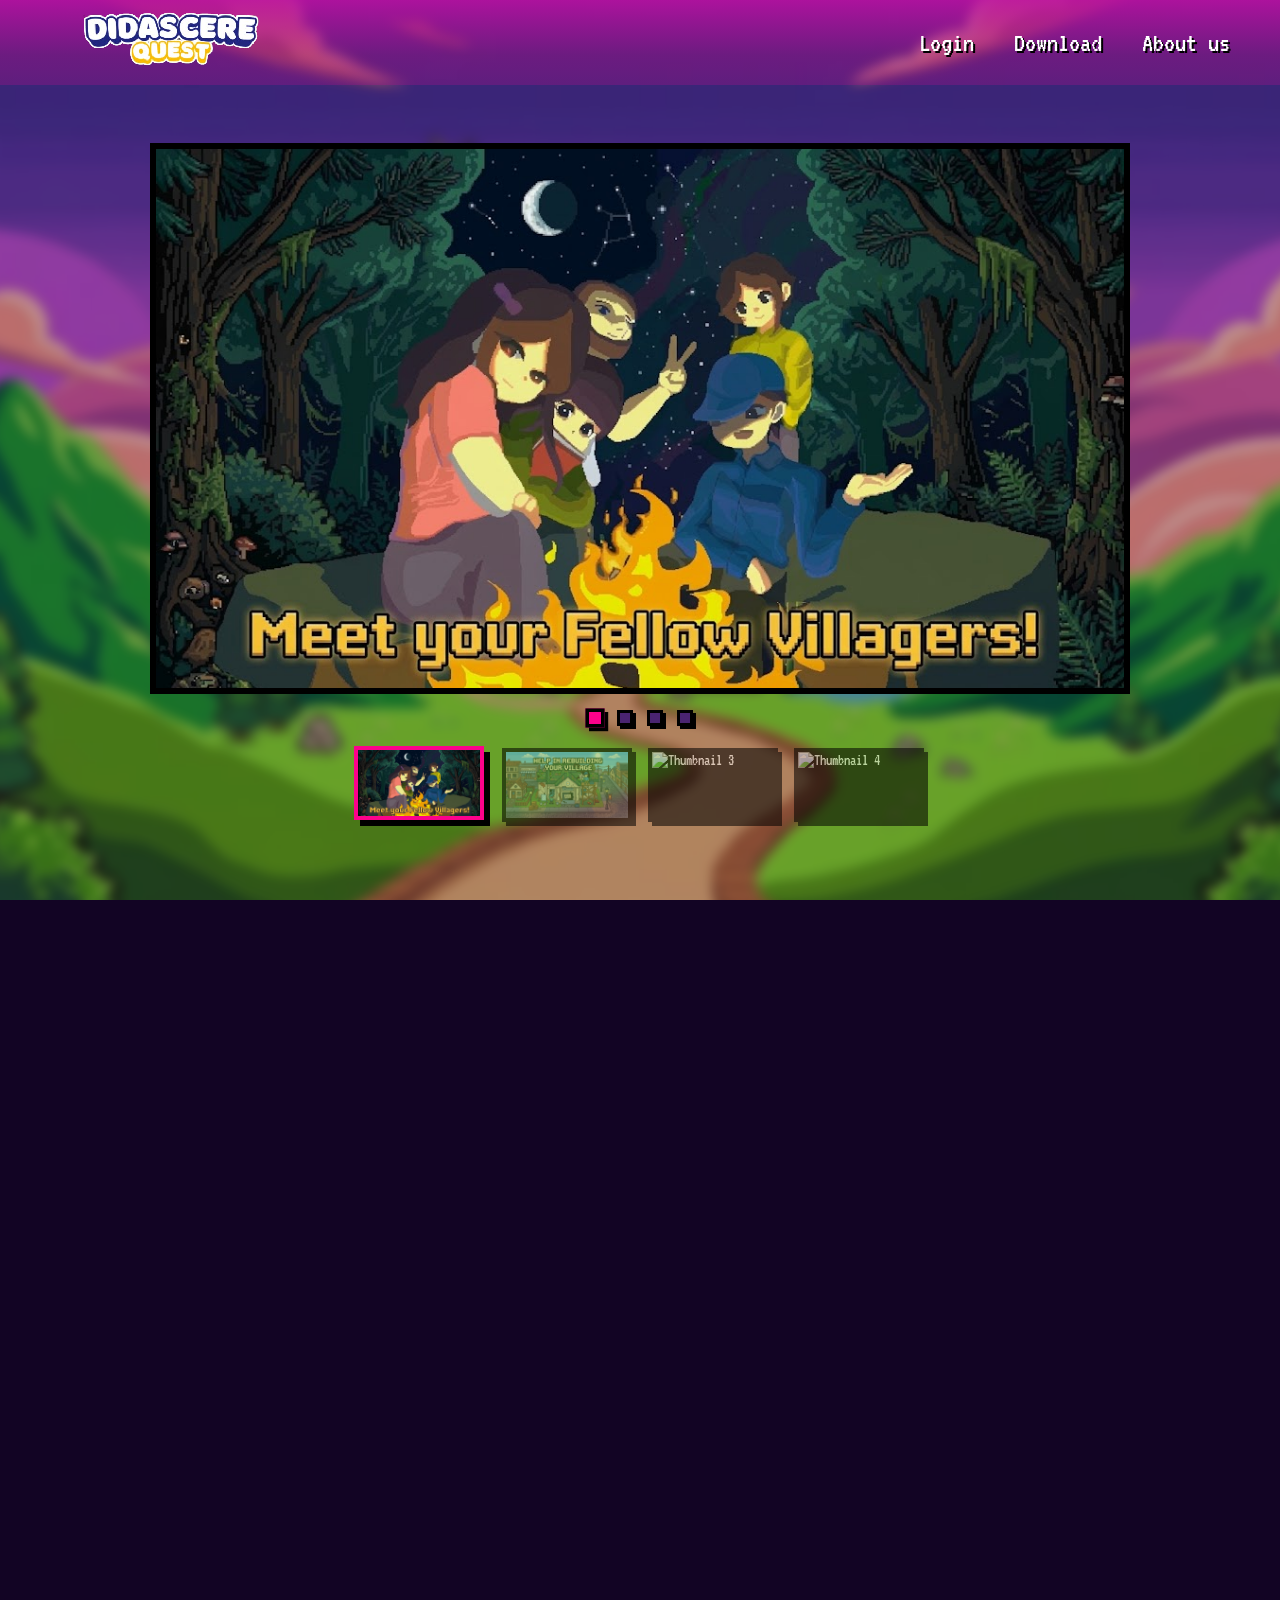
==== index.html @ 8c114403 "Add Didascere website" ====
<!doctype html>
<html lang="en">
  <head>
    <meta charset="UTF-8" />
    <meta name="viewport" content="width=device-width, initial-scale=1.0" />
    <title>Didascere Quest</title>

    <link rel="preconnect" href="https://fonts.googleapis.com" />
    <link rel="preconnect" href="https://fonts.gstatic.com" crossorigin />
    <link
      href="https://fonts.googleapis.com/css2?family=Press+Start+2P&family=VT323&display=swap"
      rel="stylesheet"
    />

    <link rel="stylesheet" href="css/style.css" />
  </head>
  <body>

    <main class="snap-container" id="snapContainer">

      <section id="section-1" class="snap-section main">
        <header class="header">
          <a href="#section-1" class="logo">
            <img src="img/DidascereTitle.png" alt="Didascere Quest Logo" />
          </a>

          <button
            class="hamburger-btn"
            id="hamburgerBtn"
            aria-label="Toggle Navigation Menu"
            aria-expanded="false"
          >
            <span class="bar"></span>
            <span class="bar"></span>
            <span class="bar"></span>
          </button>

          <div class="nav-overlay" id="navOverlay"></div>

          <nav class="nav-menu" id="navMenu">
            <ul class="nav-links">
              <li><a href="login.html">Login</a></li>
              <li><a href="#download">Download</a></li>
              <li><a href="#about-section">About us</a></li>
            </ul>
          </nav>
        </header>

        <div class="hero-showcase">
          <div class="carousel-wrapper">
            <div class="carousel-frame" id="carouselFrame">
              <div class="slides-container" id="slidesContainer">
                <div class="slide active" data-index="0">
                  <img src="img/thumbnail1.jpeg" alt="Slide 1" />
                </div>
                <div class="slide" data-index="1">
                  <img src="img/thumbnail2.jpeg" alt="Slide 2" />
                </div>
                <div class="slide" data-index="2">
                  <img src="img/thumbnail3.jpeg" alt="Slide 3" />
                </div>
                <div class="slide" data-index="3">
                  <img src="img/thumbnail4.jpeg" alt="Slide 4" />
                </div>
              </div>
            </div>
          </div>

          <div class="carousel-dots" id="carouselDots">
            <button
              class="dot active"
              data-index="0"
              aria-label="Slide 1"
            ></button>
            <button class="dot" data-index="1" aria-label="Slide 2"></button>
            <button class="dot" data-index="2" aria-label="Slide 3"></button>
            <button class="dot" data-index="3" aria-label="Slide 4"></button>
          </div>

          <div class="carousel-thumbnails" id="carouselThumbnails">
            <div class="thumb active" data-index="0">
              <img src="img/thumbnail1.jpeg" alt="Thumbnail 1" />
            </div>
            <div class="thumb" data-index="1">
              <img src="img/thumbnail2.jpeg" alt="Thumbnail 2" />
            </div>
            <div class="thumb" data-index="2">
              <img src="img/thumbnail3.jpeg" alt="Thumbnail 3" />
            </div>
            <div class="thumb" data-index="3">
              <img src="img/thumbnail4.jpeg" alt="Thumbnail 4" />
            </div>
          </div>
        </div>
      </section>

      <section id="about-section" class="snap-section about-section">
        <div class="about-container">
          <h2 class="section-title">About Us</h2>

          <div class="about-grid">
            <div class="pixel-card">
              <h3>Didascere Quest is an exclusive 2D pixel-art educational game created specifically for the Grade 5 students of La Naval Academy.
Designed as a dedicated practice ground for their mathematics class, the game gives students an enjoyable space to apply what they have learned in school through play rather than repetitive drills.
Instead of traditional worksheets, learners explore an interactive virtual village where math lessons turn into engaging minigames and quests. 
As they complete tasks, students earn Star Points to restore village buildings and unlock milestones, making math practice an exciting adventure they actually look forward to.</h3>
              <p></p>
            </div>
          </div>
        </div>

        <footer class="pixel-footer">
          <div class="social-links">
            <a href="https://discord.com" target="_blank" rel="noopener"
              >Discord</a
            >
            <a href="mailto:team@didascerequest.example">Contact</a>
          </div>
          <p class="copyright">
            &copy; 2026 Didascere Quest Dev Team. All Rights Reserved.
          </p>
        </footer>
      </section>
    </main>

    <div id="lightboxModal" class="lightbox-modal" aria-hidden="true">
      <button
        id="lightboxClose"
        class="lightbox-close"
        aria-label="Close Zoom"
      >
        X
      </button>
      <img
        id="lightboxImg"
        class="lightbox-img"
        src=""
        alt="Zoomed Showcase Image"
      />
    </div>

    <button
      id="backToTopBtn"
      class="back-to-top"
      aria-label="Back to Top"
      title="Back to Top"
    >
      &#9650;
      <span>TOP</span>
    </button>

    <script src="js/main.js"></script>
  </body>
</html>
---- css/style.css ----
* {
    margin: 0;
    padding: 0;
    box-sizing: border-box;
}

html, body {
    width: 100%;
    height: 100%;
    overflow: hidden;
    background-color: #120424;
    color: #ffffff;
    font-family: 'VT323', monospace;
}

.snap-container {
    width: 100%;
    height: 100vh;
    transition: transform 0.5s cubic-bezier(0.22, 1, 0.36, 1);
    will-change: transform;
}

.snap-section {
    width: 100%;
    height: 100vh;
    position: relative;
}

/* frontpage */
.main {
    background-color: #260842;
    display: flex;
    flex-direction: column;
    justify-content: space-between;
    position: relative;
    overflow: hidden;
    z-index: 1;
}

.main::before {
    content: '';
    position: absolute;
    inset: -15px;
    background-image: url("../img/homebg.jpg");
    background-position: center;
    background-size: cover;
    filter: blur(6px) brightness(0.75);
    z-index: -1;
}

.header {
    display: flex;
    justify-content: space-between;
    align-items: center;
    padding: 0 50px;
    height: 85px;
    background: linear-gradient(to bottom, rgba(192, 15, 163, 0.85) 0%, rgba(201, 10, 143, 0.35) 65%, rgba(148, 0, 211, 0) 200%);
    border-bottom: none;
    position: relative;
    z-index: 50;
    flex-shrink: 0;
}

.logo {
    display: flex;
    align-items: center;
    justify-content: center;
    width: 240px;
    height: 150px;
    overflow: hidden;
}

.logo img {
    width: 350px;
    height: auto;
    max-width: none;
    display: block;
    image-rendering: pixelated;
}

.logo span {
    color: #FFB000;
}

.nav-links {
    list-style: none;
    display: flex;
    gap: 40px;
}

.nav-links a {
    color: white;
    text-decoration: none;
    font-family: 'VT323', monospace;
    font-size: 28px;
    text-shadow: 2px 2px 0px #000000;
    display: inline-block;
    transition: all 0.2s ease;
}

.nav-links a:hover {
    color: #fc028b;
    transform: translateY(-3px);
}

.nav-links a:active {
    transform: translate(1px, 1px);
}

.nav-overlay {
    position: fixed;
    inset: 0;
    background: rgba(10, 2, 20, 0.65);
    backdrop-filter: blur(2px);
    z-index: 45;
    opacity: 0;
    visibility: hidden;
    pointer-events: none;
    transition: opacity 0.3s ease, visibility 0.3s ease;
}

.nav-overlay.open {
    opacity: 1;
    visibility: visible;
    pointer-events: auto;
}

.hamburger-btn {
    display: none;
    flex-direction: column;
    justify-content: center;
    align-items: center;
    gap: 6px;
    width: 48px;
    height: 48px;
    background: #f50ad5;
    border: 4px solid #000;
    box-shadow: 4px 4px 0 #000;
    cursor: pointer;
    z-index: 70;
    transition: 0.1s ease;
}

.hamburger-btn .bar {
    width: 24px;
    height: 4px;
    background-color: #fff;
    box-shadow: 2px 2px 0 #000;
    transition: transform 0.2s ease, opacity 0.2s ease;
}

.hamburger-btn.open {
    background: #fc028b;
}

.hamburger-btn.open .bar {
    background-color: #000;
    box-shadow: none;
}

.hamburger-btn:active {
    transform: translate(2px, 2px);
    box-shadow: 2px 2px 0 #000;
}

.hamburger-btn.open .bar:nth-child(1) {
    transform: translateY(10px) rotate(45deg);
}

.hamburger-btn.open .bar:nth-child(2) {
    opacity: 0;
}

.hamburger-btn.open .bar:nth-child(3) {
    transform: translateY(-10px) rotate(-45deg);
}

/* karosel */
.hero-showcase {
    flex-grow: 1;
    display: flex;
    flex-direction: column;
    align-items: center;
    justify-content: center;
    padding: 10px 20px 24px;
    gap: 14px;
    width: 100%;
    max-height: calc(100vh - 85px);
}

.carousel-wrapper {
    display: flex;
    align-items: center;
    justify-content: center;
    width: 100%;
    max-width: 1200px;
}

.carousel-frame {
    width: 100%;
    max-width: 980px;
    aspect-ratio: 16 / 9;
    max-height: 62vh;
    border: 6px solid #000;
    background: #000;
    position: relative;
    overflow: hidden;
}

.slides-container {
    width: 100%;
    height: 100%;
    display: flex;
    transition: transform 0.55s cubic-bezier(0.22, 1, 0.36, 1);
    will-change: transform;
}

.slide {
    min-width: 100%;
    height: 100%;
    flex-shrink: 0;
}

.slide img {
    width: 100%;
    height: 100%;
    object-fit: cover;
    display: block;
    cursor: zoom-in;
}

.carousel-dots {
    display: flex;
    gap: 14px;
    margin-top: 2px;
}

.dot {
    width: 16px;
    height: 16px;
    background: #4a2470;
    border: 3px solid #000;
    box-shadow: 3px 3px 0 #000;
    cursor: pointer;
    transition: 0.15s ease;
}

.dot:hover {
    background: #d3d3d3;
}

.dot.active {
    background: #fc028b;
    transform: scale(1.2);
}

.carousel-thumbnails {
    display: flex;
    gap: 16px;
    justify-content: center;
    align-items: center;
    margin-top: 2px;
    max-width: 100%;
    padding: 6px 10px;
}

.thumb {
    width: 130px;
    height: 74px;
    flex: 0 0 auto;
    border: 4px solid #000;
    box-shadow: 4px 4px 0 #000;
    cursor: pointer;
    overflow: hidden;
    opacity: 0.55;
    transition: all 0.15s ease;
    background: #000;
}

.thumb img {
    width: 100%;
    height: 100%;
    object-fit: cover;
    display: block;
}

.thumb:hover {
    opacity: 0.85;
    transform: translateY(-2px);
}

.thumb.active {
    opacity: 1;
    border-color: #fc028b;
    box-shadow: 6px 6px 0 #000;
    transform: translate(-2px, -2px);
}

.section-title {
    font-family: 'Press Start 2P', cursive;
    font-size: 24px;
    color: #FFB000;
    text-shadow: 4px 4px 0 #000;
    text-transform: uppercase;
    text-align: center;
    margin-bottom: 20px;
}

.about-section {
    background: radial-gradient(circle at center, #be0787 0%, #570e3b 100%);
    display: flex;
    flex-direction: column;
    justify-content: space-between;
    align-items: center;
    padding: 40px 30px 0;
}

.about-container {
    max-width: 1000px;
    width: 100%;
    margin: auto 0;
}

.about-intro {
    margin-bottom: 24px;
}

.about-grid {
    display: grid;
    grid-template-columns: repeat(auto-fit, minmax(280px, 1fr));
    gap: 28px;
}

.pixel-card {
    background: #230b3b;
    border: 4px solid #000;
    box-shadow: 8px 8px 0 #000;
    padding: 24px;
    position: relative;
    outline: 3px solid #9400d3;
}

.pixel-card h3 {
    font-family: 'Press Start 2P', cursive;
    font-size: 16px;
    color: #f50ad5;
    text-shadow: 2px 2px 0 #000;
    margin-bottom: 14px;
    line-height: 1.4;
}

.pixel-card p {
    font-family: 'VT323', monospace;
    font-size: 24px;
    line-height: 1.4;
    color: #f0e6ff;
}

.pixel-card strong {
    color: #FFB000;
    font-weight: normal;
}

.pixel-footer {
    width: 100%;
    background: #0d021a;
    border-top: 4px solid #000;
    padding: 20px;
    text-align: center;
}

.social-links {
    display: flex;
    justify-content: center;
    gap: 32px;
    margin-bottom: 8px;
    flex-wrap: wrap;
}

.social-links a {
    color: #FFB000;
    font-family: 'VT323', monospace;
    font-size: 26px;
    text-decoration: none;
    text-shadow: 2px 2px 0 #000;
    transition: transform 0.15s ease, color 0.15s ease;
}

.social-links a:hover {
    color: #f50ad5;
    transform: translateY(-3px);
}

.copyright {
    font-family: 'VT323', monospace;
    font-size: 20px;
    color: #9b87b8;
}

/* lightbox */
.lightbox-modal {
    position: fixed;
    inset: 0;
    z-index: 9999;
    background: rgba(10, 2, 20, 0.85);
    backdrop-filter: blur(3px);
    display: flex;
    align-items: center;
    justify-content: center;
    padding: 40px;
    opacity: 0;
    visibility: hidden;
    pointer-events: none;
    transition: opacity 0.25s ease, visibility 0.25s ease;
    cursor: zoom-out;
}

.lightbox-modal.active {
    opacity: 1;
    visibility: visible;
    pointer-events: auto;
}

.lightbox-img {
    max-width: 200vw;
    max-height: 88vh;
    width: 150vh;
    height: auto;
    object-fit: contain;
    border: 6px solid #000;
    outline: 4px solid #fa05c5;
    box-shadow: 12px 12px 0 #000;
    transform: scale(0.9);
    transition: transform 0.25s cubic-bezier(0.18, 0.89, 0.32, 1.28);
    cursor: default;
}

.lightbox-modal.active .lightbox-img {
    transform: scale(1);
}

.lightbox-close {
    position: fixed;
    top: 30px;
    right: 40px;
    background: #f50ad5;
    color: #fff;
    font-family: 'Press Start 2P', cursive;
    font-size: 20px;
    width: 52px;
    height: 52px;
    border: 4px solid #000;
    box-shadow: 6px 6px 0 #000;
    cursor: pointer;
    display: flex;
    align-items: center;
    justify-content: center;
    transition: 0.1s ease;
    z-index: 10000;
}

.lightbox-close:hover {
    background: #FFB000;
    color: #000;
    transform: translate(-2px, -2px);
    box-shadow: 8px 8px 0 #000;
}

.lightbox-close:active {
    transform: translate(3px, 3px);
    box-shadow: 2px 2px 0 #000;
}

/* back */
.back-to-top {
    position: fixed;
    bottom: 30px;
    right: 30px;
    z-index: 100;
    background: #f50ad5;
    color: #000;
    font-family: 'Press Start 2P', cursive;
    font-size: 11px;
    width: 56px;
    height: 56px;
    border: 4px solid #000;
    box-shadow: 6px 6px 0 #000;
    cursor: pointer;
    display: flex;
    flex-direction: column;
    align-items: center;
    justify-content: center;
    gap: 4px;
    opacity: 0;
    visibility: hidden;
    transform: translateY(20px);
    pointer-events: none;
    transition: opacity 0.25s ease, transform 0.25s ease, visibility 0.25s, background 0.1s;
}

.back-to-top.visible {
    opacity: 1;
    visibility: visible;
    transform: translateY(0);
    pointer-events: auto;
}

.back-to-top:hover {
    background: #f50ad5;
    color: #fff;
    transform: translate(-2px, -2px);
    box-shadow: 8px 8px 0 #000;
}

.back-to-top:active {
    transform: translate(3px, 3px);
    box-shadow: 2px 2px 0 #000;
}

/* cp */
@media (max-width: 768px) {
    .header {
        justify-content: center;
        padding: 0 20px;
        height: 80px;
    }

    .logo {
        margin: 0 auto;
        width: 210px;
        height: 80px;
    }

    .logo img {
        width: 300px;
    }

    .hamburger-btn {
        display: flex;
        position: fixed;
        right: 20px;
        top: 16px;
    }

    .hamburger-btn:active {
        transform: translate(2px, 2px);
    }

    /* side panel */
    .nav-menu {
        position: fixed;
        top: 0;
        right: 0;
        width: 270px;
        height: 100vh;
        background: #230b3b;
        border-left: 6px solid #000;
        outline: 4px solid #f50ad5;
        box-shadow: -10px 0 0 rgba(0, 0, 0, 0.85);
        padding: 100px 30px 40px;
        z-index: 65;
        transform: translateX(105%);
        visibility: hidden;
        pointer-events: none;
        transition: transform 0.35s cubic-bezier(0.22, 1, 0.36, 1), visibility 0.35s;
    }

    .nav-menu.open {
        transform: translateX(0);
        visibility: visible;
        pointer-events: auto;
    }

    .nav-links {
        flex-direction: column;
        gap: 24px;
        text-align: left;
    }

    .nav-links li {
        border-bottom: 3px solid #4a2470;
        padding-bottom: 10px;
    }

    .nav-links a {
        font-size: 32px;
        width: 100%;
    }

    .hero-showcase {
        padding: 10px 12px 20px;
        gap: 12px;
    }

    .carousel-frame {
        width: 100%;
        aspect-ratio: 16 / 9;
        height: auto;
        max-height: none;
    }

    .thumb {
        width: 120px;
        height: 68px;
        flex: 0 0 auto;
    }

    .about-section {
        padding: 24px 16px 0;
    }

    .section-title {
        font-size: 18px;
        margin-bottom: 12px;
    }

    .about-intro {
        margin-bottom: 14px;
    }

    .about-grid {
        gap: 14px;
    }

    .pixel-card {
        padding: 16px;
    }

    .pixel-card h3 {
        font-size: 13px;
        margin-bottom: 8px;
    }

    .pixel-card p {
        font-size: 19px;
        line-height: 1.25;
    }

    .lightbox-img {
        width: 92vw;
        max-width: 92vw;
    }
}
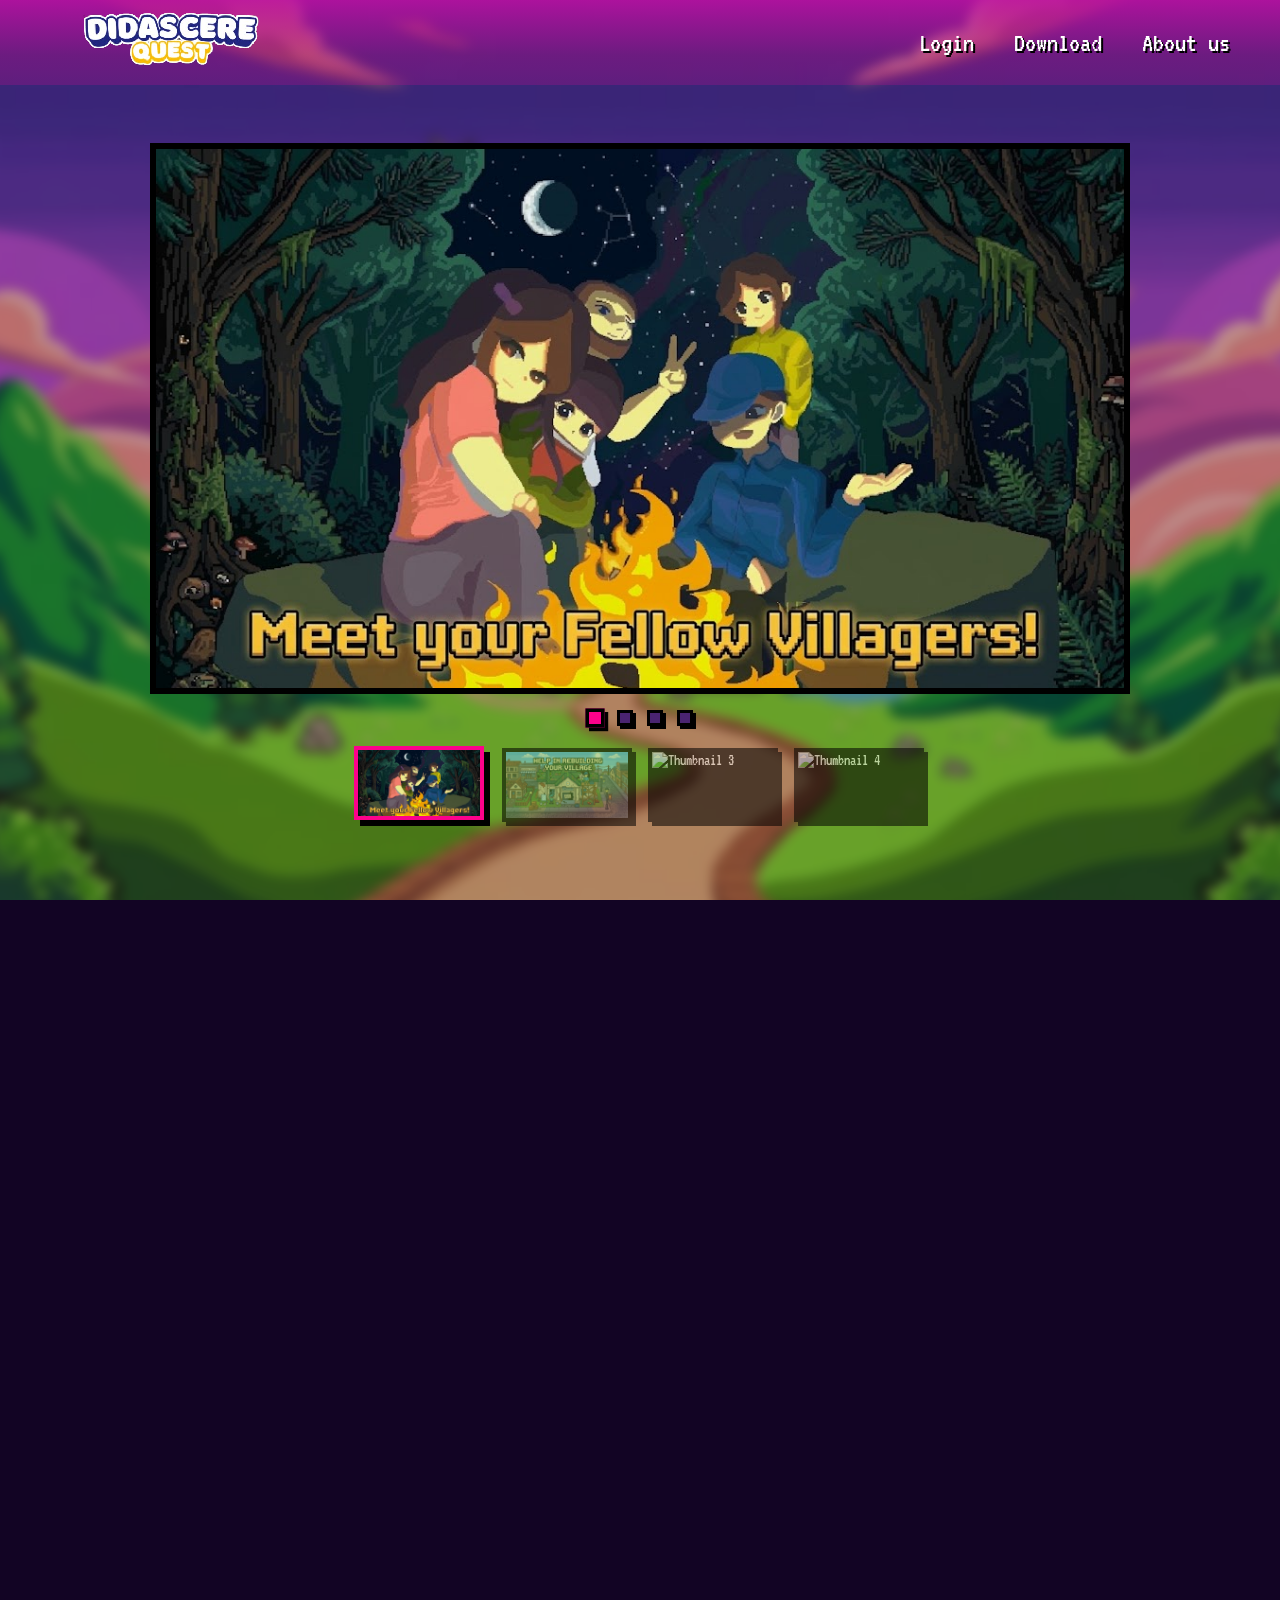
==== commit 0a7f47a9: "Added DQ Launcher Download" ====
--- a/index.html
+++ b/index.html
@@ -121,6 +121,22 @@
           </p>
         </footer>
       </section>
+
+      <section id="download" class="snap-section download-section">
+        <div class="download-container">
+          <h2 class="section-title">Download Didascere Quest</h2>
+          <div class="pixel-card download-card">
+            <h3>Ready to play?</h3>
+            <p>Download the DQ Launcher for Windows and start your Didascere Quest adventure.</p>
+            <a
+              class="download-button"
+              href="https://github.com/didaquest/DQ-Launcher/releases/download/v0.1/DQ.Launcher.exe"
+              target="_blank"
+              rel="noopener noreferrer"
+            >Download DQ Launcher (.exe)</a>
+          </div>
+        </div>
+      </section>
     </main>
 
     <div id="lightboxModal" class="lightbox-modal" aria-hidden="true">
--- a/css/style.css
+++ b/css/style.css
@@ -313,6 +313,54 @@
     justify-content: space-between;
     align-items: center;
     padding: 40px 30px 0;
+}
+
+.download-section {
+    background: radial-gradient(circle at center, #3b1264 0%, #160629 100%);
+    display: flex;
+    align-items: center;
+    justify-content: center;
+    padding: 32px;
+}
+
+.download-container {
+    max-width: 760px;
+    width: 100%;
+}
+
+.download-card {
+    text-align: center;
+}
+
+.download-card h3 {
+    color: #FFB000;
+}
+
+.download-card p {
+    margin-bottom: 28px;
+}
+
+.download-button {
+    display: inline-block;
+    padding: 16px 24px;
+    border: 4px solid #000;
+    background: #f50ad5;
+    box-shadow: 6px 6px 0 #000;
+    color: #fff;
+    font-family: 'Press Start 2P', cursive;
+    font-size: 12px;
+    line-height: 1.7;
+    text-decoration: none;
+    text-transform: uppercase;
+    transition: transform 0.15s ease, box-shadow 0.15s ease;
+}
+
+.download-button:hover,
+.download-button:focus-visible {
+    background: #FFB000;
+    color: #120424;
+    box-shadow: 3px 3px 0 #000;
+    transform: translate(3px, 3px);
 }
 
 .about-container {
@@ -640,4 +688,4 @@
         width: 92vw;
         max-width: 92vw;
     }
-}+}
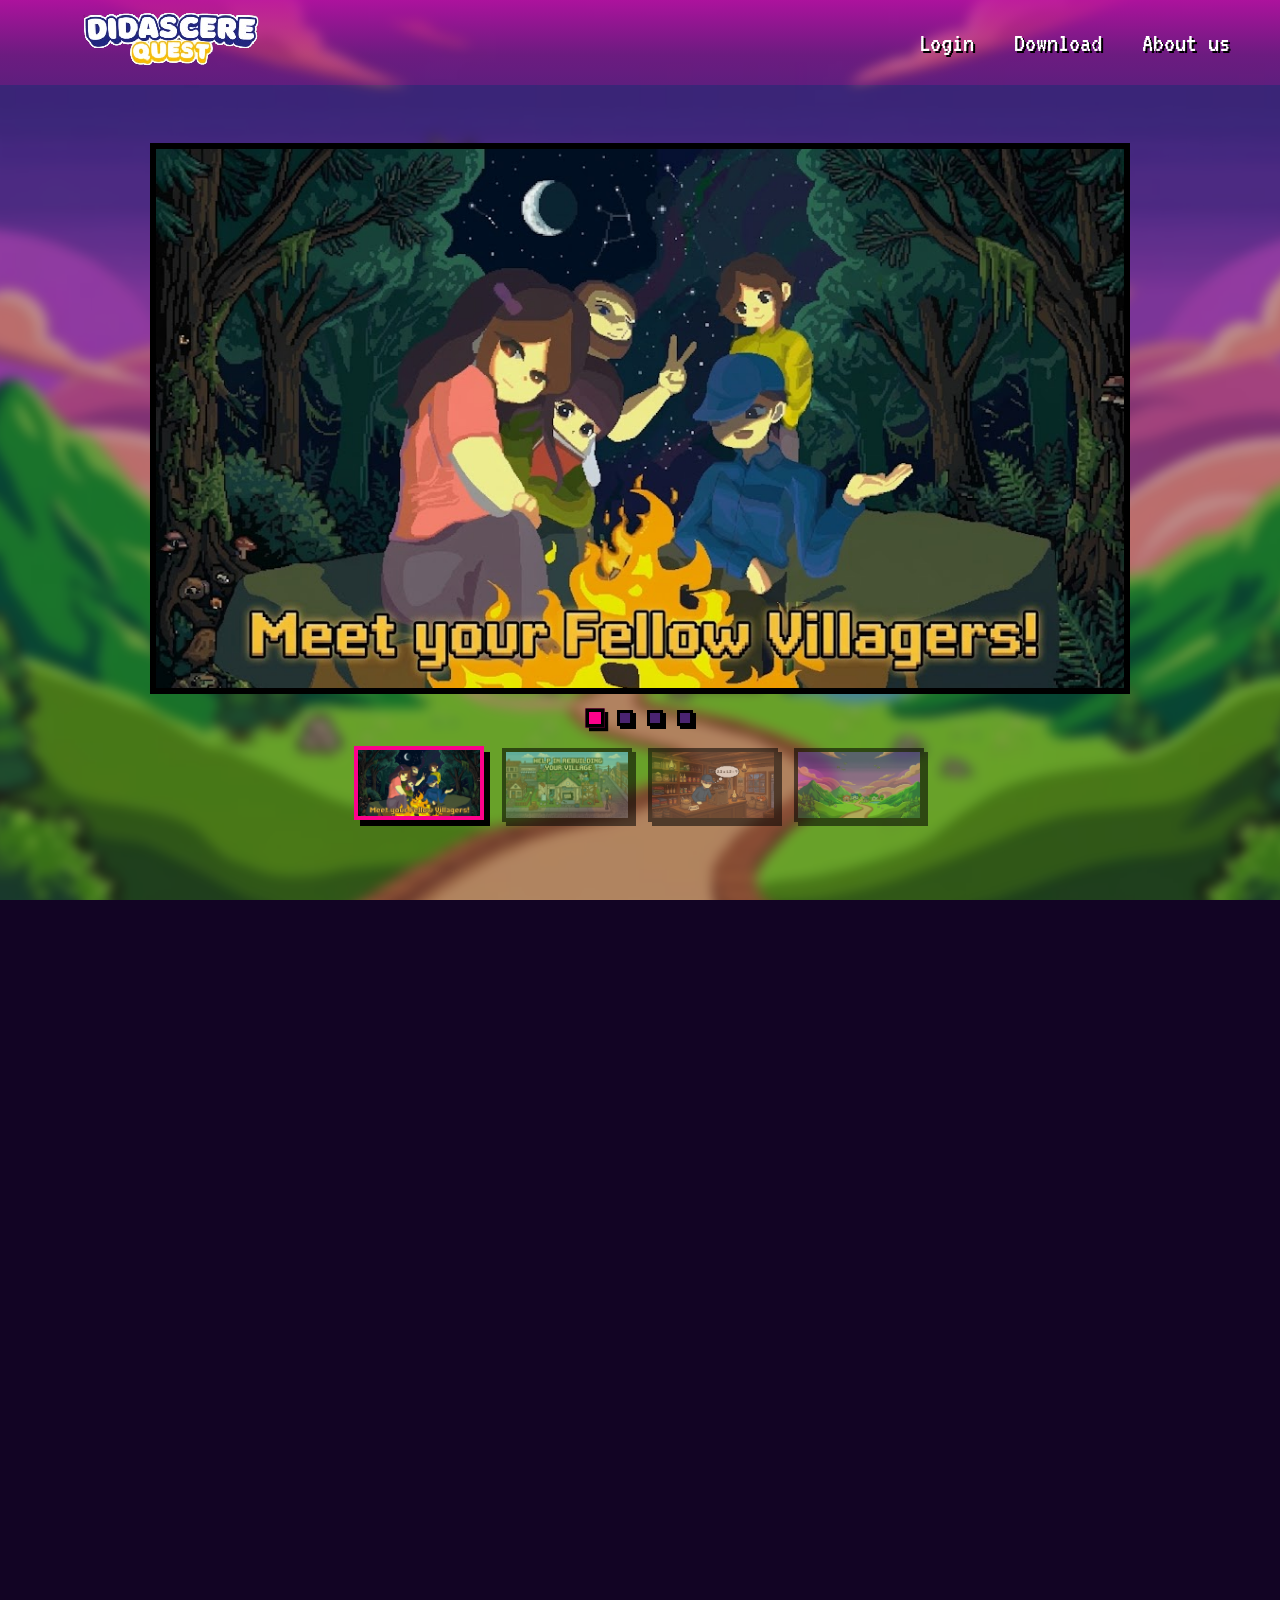
==== commit 2a50f10c: "Update index.html" ====
--- a/index.html
+++ b/index.html
@@ -12,7 +12,7 @@
       rel="stylesheet"
     />
 
-    <link rel="stylesheet" href="css/style.css" />
+    <link rel="stylesheet" href="css/style.css?v=20261022-download" />
   </head>
   <body>
 
@@ -60,7 +60,7 @@
                   <img src="img/thumbnail3.jpeg" alt="Slide 3" />
                 </div>
                 <div class="slide" data-index="3">
-                  <img src="img/thumbnail4.jpeg" alt="Slide 4" />
+                  <img src="img/homebg.jpg" alt="Slide 4" />
                 </div>
               </div>
             </div>
@@ -88,8 +88,24 @@
               <img src="img/thumbnail3.jpeg" alt="Thumbnail 3" />
             </div>
             <div class="thumb" data-index="3">
-              <img src="img/thumbnail4.jpeg" alt="Thumbnail 4" />
+              <img src="img/homebg.jpg" alt="Thumbnail 4" />
             </div>
+          </div>
+        </div>
+      </section>
+
+      <section id="download" class="snap-section download-section">
+        <div class="download-container">
+          <h2 class="section-title">Download Didascere Quest</h2>
+          <div class="pixel-card download-card">
+            <h3>Ready to play?</h3>
+            <p>Download the DQ Launcher for Windows and start your Didascere Quest adventure.</p>
+            <a
+              class="download-button"
+              href="https://github.com/didaquest/DQ-Launcher/releases/download/v0.1/DQ.Launcher.exe"
+              target="_blank"
+              rel="noopener noreferrer"
+            >Download DQ Launcher (.exe)</a>
           </div>
         </div>
       </section>
@@ -121,22 +137,6 @@
           </p>
         </footer>
       </section>
-
-      <section id="download" class="snap-section download-section">
-        <div class="download-container">
-          <h2 class="section-title">Download Didascere Quest</h2>
-          <div class="pixel-card download-card">
-            <h3>Ready to play?</h3>
-            <p>Download the DQ Launcher for Windows and start your Didascere Quest adventure.</p>
-            <a
-              class="download-button"
-              href="https://github.com/didaquest/DQ-Launcher/releases/download/v0.1/DQ.Launcher.exe"
-              target="_blank"
-              rel="noopener noreferrer"
-            >Download DQ Launcher (.exe)</a>
-          </div>
-        </div>
-      </section>
     </main>
 
     <div id="lightboxModal" class="lightbox-modal" aria-hidden="true">
@@ -165,6 +165,6 @@
       <span>TOP</span>
     </button>
 
-    <script src="js/main.js"></script>
+    <script src="js/main.js?v=20261022-download"></script>
   </body>
 </html>
